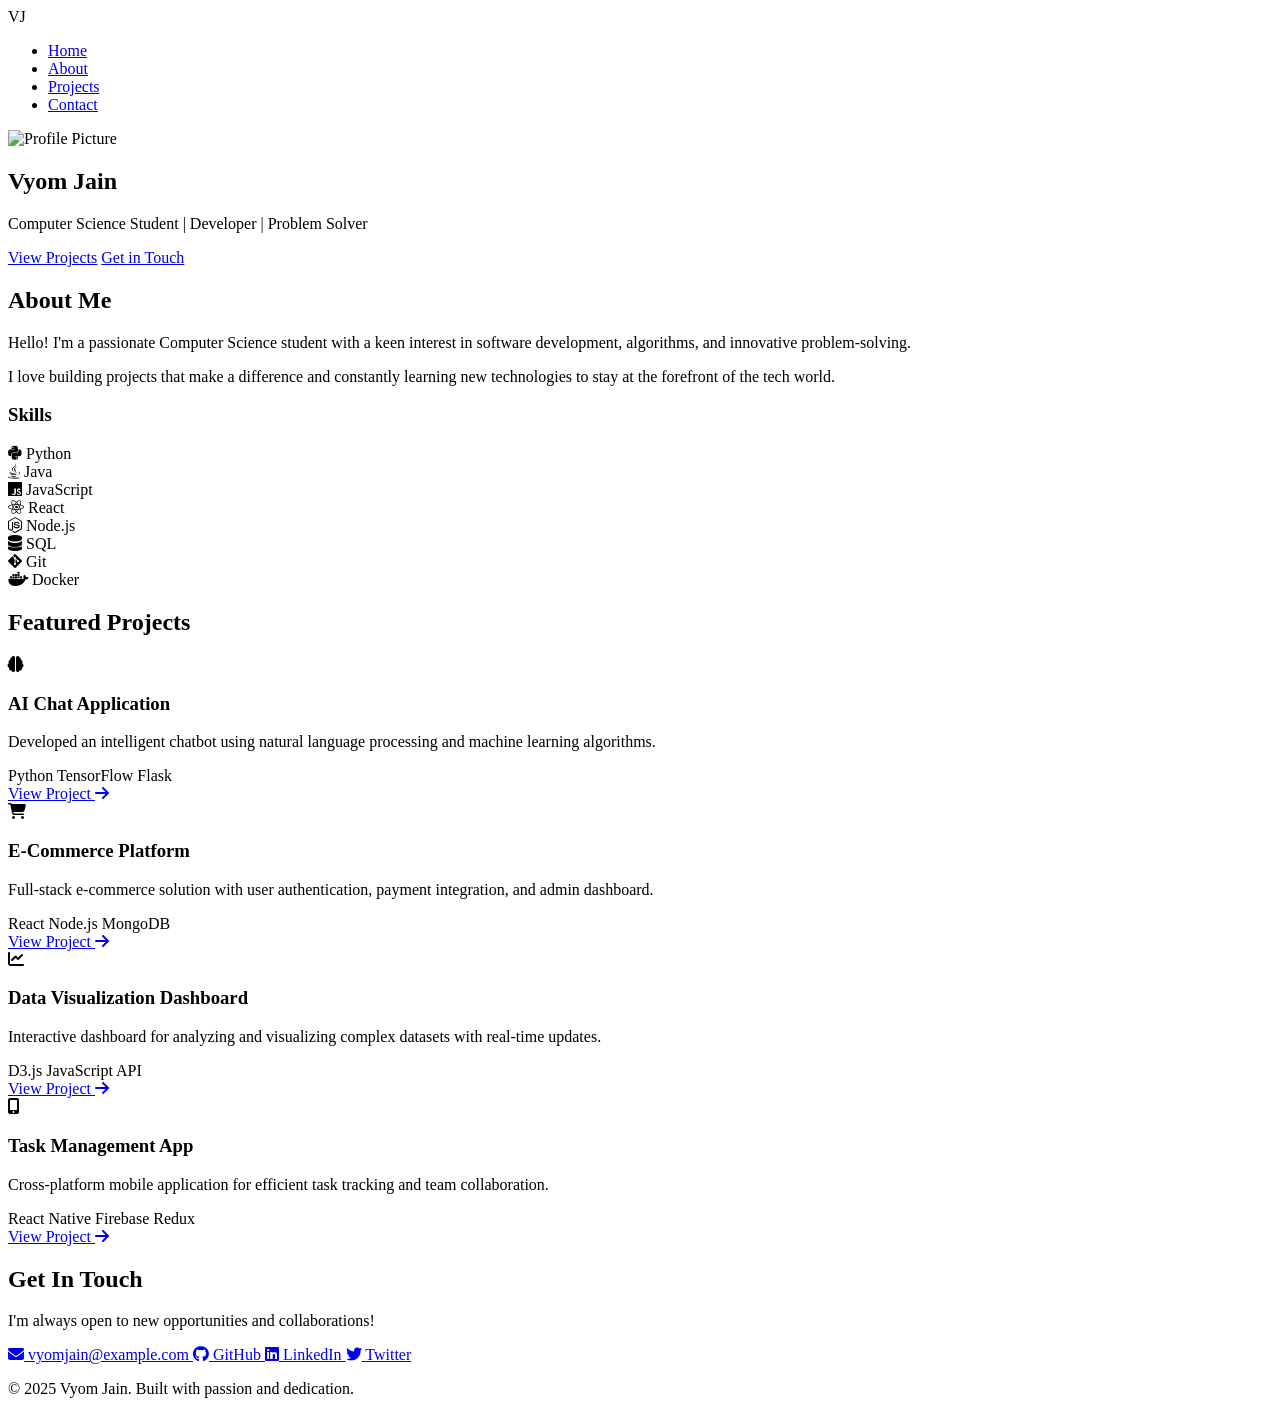
==== index.html @ 1662b23c "Add modern portfolio index.html" ====
<!DOCTYPE html>
<html lang="en">
<head>
    <meta charset="UTF-8">
    <meta name="viewport" content="width=device-width, initial-scale=1.0">
    <title>Vyom Jain - Portfolio</title>
    <link rel="stylesheet" href="style.css">
    <link rel="stylesheet" href="https://cdnjs.cloudflare.com/ajax/libs/font-awesome/6.4.0/css/all.min.css">
</head>
<body>
    <!-- Header Section -->
    <header>
        <nav>
            <div class="logo">VJ</div>
            <ul class="nav-links">
                <li><a href="#home">Home</a></li>
                <li><a href="#about">About</a></li>
                <li><a href="#projects">Projects</a></li>
                <li><a href="#contact">Contact</a></li>
            </ul>
        </nav>
    </header>

    <!-- Hero Section -->
    <section id="home" class="hero">
        <div class="hero-content">
            <img src="https://github.com/Vyom1Jain.png" alt="Profile Picture" class="profile-pic">
            <h1 class="glitch" data-text="Vyom Jain">Vyom Jain</h1>
            <p class="subtitle">Computer Science Student | Developer | Problem Solver</p>
            <div class="cta-buttons">
                <a href="#projects" class="btn btn-primary">View Projects</a>
                <a href="#contact" class="btn btn-secondary">Get in Touch</a>
            </div>
        </div>
        <div class="scroll-indicator">
            <span></span>
        </div>
    </section>

    <!-- About Section -->
    <section id="about" class="about">
        <div class="container">
            <h2 class="section-title">About Me</h2>
            <div class="about-content">
                <div class="about-text">
                    <p>Hello! I'm a passionate Computer Science student with a keen interest in software development, algorithms, and innovative problem-solving.</p>
                    <p>I love building projects that make a difference and constantly learning new technologies to stay at the forefront of the tech world.</p>
                </div>
                <div class="skills">
                    <h3>Skills</h3>
                    <div class="skill-grid">
                        <div class="skill-item">
                            <i class="fab fa-python"></i>
                            <span>Python</span>
                        </div>
                        <div class="skill-item">
                            <i class="fab fa-java"></i>
                            <span>Java</span>
                        </div>
                        <div class="skill-item">
                            <i class="fab fa-js"></i>
                            <span>JavaScript</span>
                        </div>
                        <div class="skill-item">
                            <i class="fab fa-react"></i>
                            <span>React</span>
                        </div>
                        <div class="skill-item">
                            <i class="fab fa-node-js"></i>
                            <span>Node.js</span>
                        </div>
                        <div class="skill-item">
                            <i class="fas fa-database"></i>
                            <span>SQL</span>
                        </div>
                        <div class="skill-item">
                            <i class="fab fa-git-alt"></i>
                            <span>Git</span>
                        </div>
                        <div class="skill-item">
                            <i class="fab fa-docker"></i>
                            <span>Docker</span>
                        </div>
                    </div>
                </div>
            </div>
        </div>
    </section>

    <!-- Projects Section -->
    <section id="projects" class="projects">
        <div class="container">
            <h2 class="section-title">Featured Projects</h2>
            <div class="projects-grid">
                <div class="project-card">
                    <div class="project-icon">
                        <i class="fas fa-brain"></i>
                    </div>
                    <h3>AI Chat Application</h3>
                    <p>Developed an intelligent chatbot using natural language processing and machine learning algorithms.</p>
                    <div class="project-tags">
                        <span>Python</span>
                        <span>TensorFlow</span>
                        <span>Flask</span>
                    </div>
                    <a href="#" class="project-link">View Project <i class="fas fa-arrow-right"></i></a>
                </div>
                <div class="project-card">
                    <div class="project-icon">
                        <i class="fas fa-shopping-cart"></i>
                    </div>
                    <h3>E-Commerce Platform</h3>
                    <p>Full-stack e-commerce solution with user authentication, payment integration, and admin dashboard.</p>
                    <div class="project-tags">
                        <span>React</span>
                        <span>Node.js</span>
                        <span>MongoDB</span>
                    </div>
                    <a href="#" class="project-link">View Project <i class="fas fa-arrow-right"></i></a>
                </div>
                <div class="project-card">
                    <div class="project-icon">
                        <i class="fas fa-chart-line"></i>
                    </div>
                    <h3>Data Visualization Dashboard</h3>
                    <p>Interactive dashboard for analyzing and visualizing complex datasets with real-time updates.</p>
                    <div class="project-tags">
                        <span>D3.js</span>
                        <span>JavaScript</span>
                        <span>API</span>
                    </div>
                    <a href="#" class="project-link">View Project <i class="fas fa-arrow-right"></i></a>
                </div>
                <div class="project-card">
                    <div class="project-icon">
                        <i class="fas fa-mobile-alt"></i>
                    </div>
                    <h3>Task Management App</h3>
                    <p>Cross-platform mobile application for efficient task tracking and team collaboration.</p>
                    <div class="project-tags">
                        <span>React Native</span>
                        <span>Firebase</span>
                        <span>Redux</span>
                    </div>
                    <a href="#" class="project-link">View Project <i class="fas fa-arrow-right"></i></a>
                </div>
            </div>
        </div>
    </section>

    <!-- Contact Section -->
    <section id="contact" class="contact">
        <div class="container">
            <h2 class="section-title">Get In Touch</h2>
            <p class="contact-subtitle">I'm always open to new opportunities and collaborations!</p>
            <div class="contact-methods">
                <a href="mailto:vyomjain@example.com" class="contact-item">
                    <i class="fas fa-envelope"></i>
                    <span>vyomjain@example.com</span>
                </a>
                <a href="https://github.com/Vyom1Jain" class="contact-item" target="_blank">
                    <i class="fab fa-github"></i>
                    <span>GitHub</span>
                </a>
                <a href="https://linkedin.com/in/vyomjain" class="contact-item" target="_blank">
                    <i class="fab fa-linkedin"></i>
                    <span>LinkedIn</span>
                </a>
                <a href="https://twitter.com/vyomjain" class="contact-item" target="_blank">
                    <i class="fab fa-twitter"></i>
                    <span>Twitter</span>
                </a>
            </div>
        </div>
    </section>

    <!-- Footer -->
    <footer>
        <p>&copy; 2025 Vyom Jain. Built with passion and dedication.</p>
    </footer>

    <script>
        // Smooth scrolling
        document.querySelectorAll('a[href^="#"]').forEach(anchor => {
            anchor.addEventListener('click', function (e) {
                e.preventDefault();
                const target = document.querySelector(this.getAttribute('href'));
                if (target) {
                    target.scrollIntoView({ behavior: 'smooth' });
                }
            });
        });

        // Add animation on scroll
        const observerOptions = {
            threshold: 0.1,
            rootMargin: '0px 0px -100px 0px'
        };

        const observer = new IntersectionObserver((entries) => {
            entries.forEach(entry => {
                if (entry.isIntersecting) {
                    entry.target.classList.add('fade-in');
                }
            });
        }, observerOptions);

        document.querySelectorAll('.project-card, .skill-item, .contact-item').forEach(el => {
            observer.observe(el);
        });
    </script>
</body>
</html>
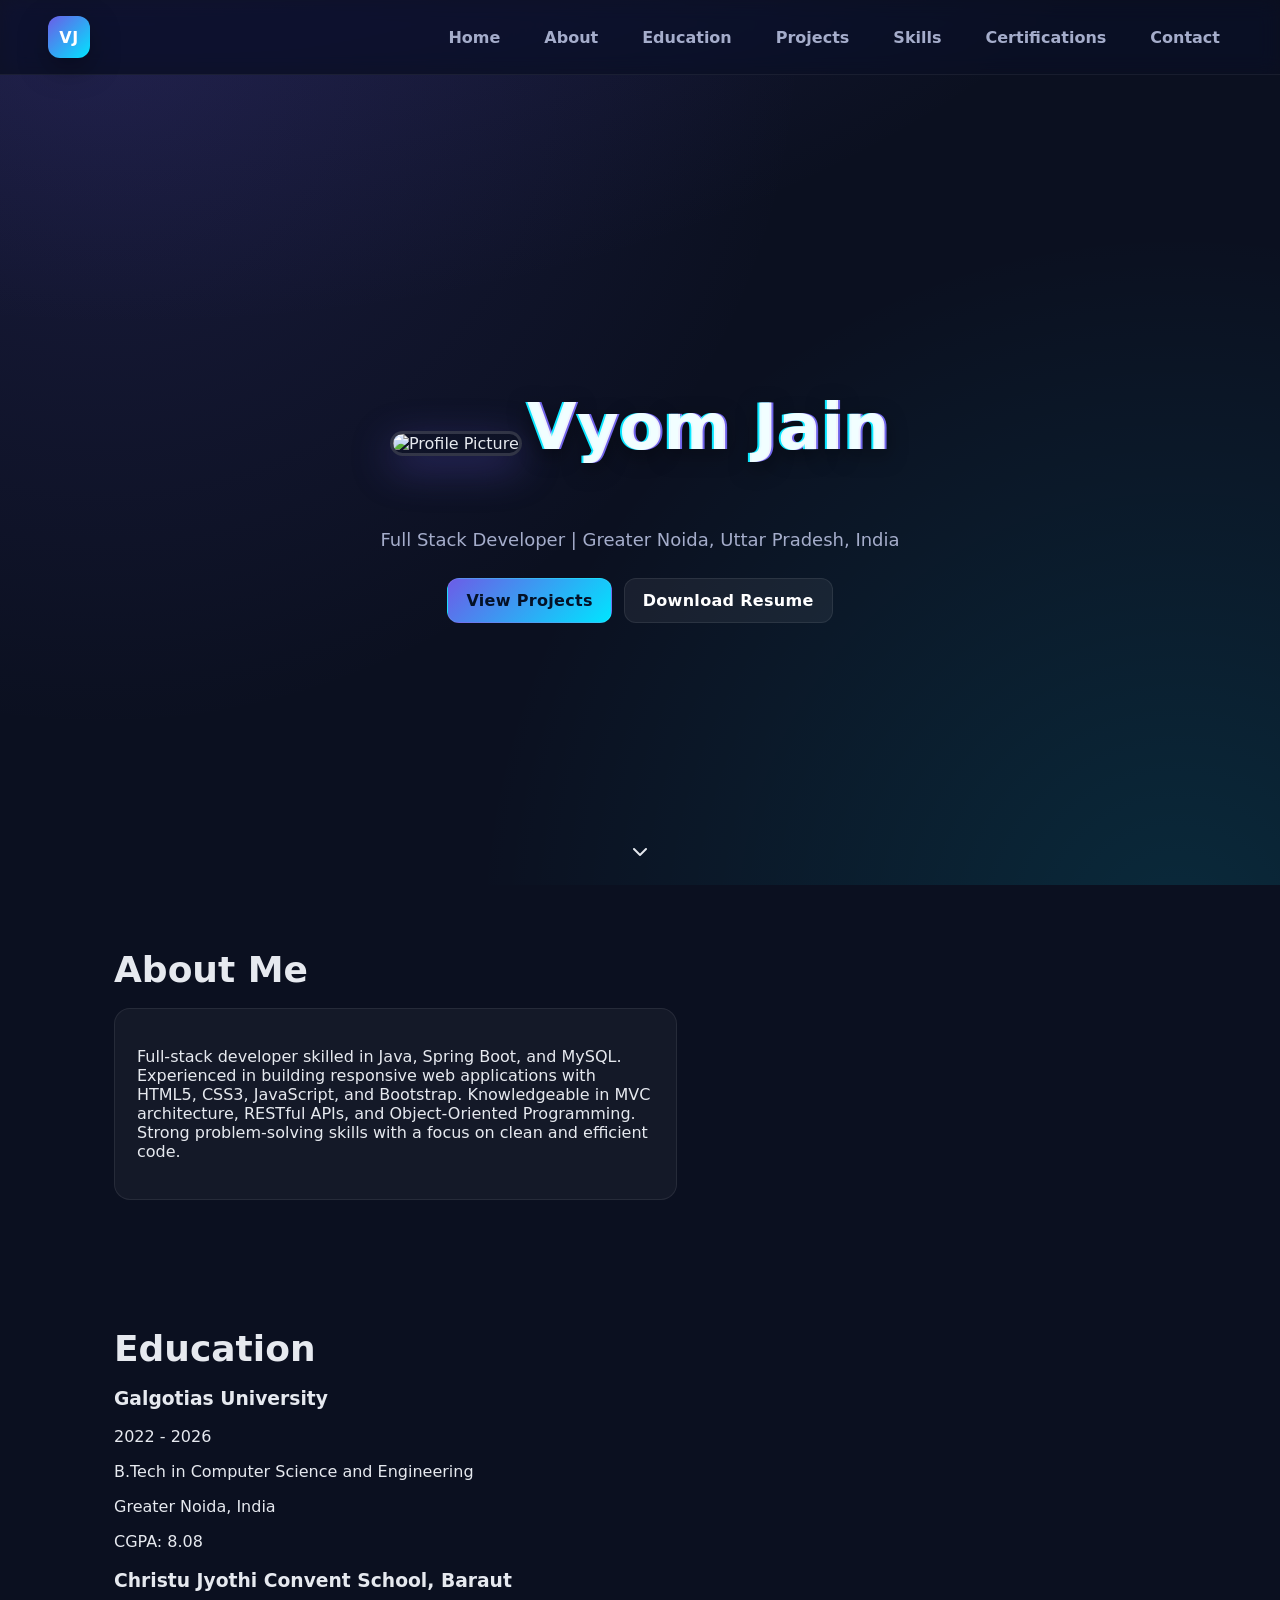
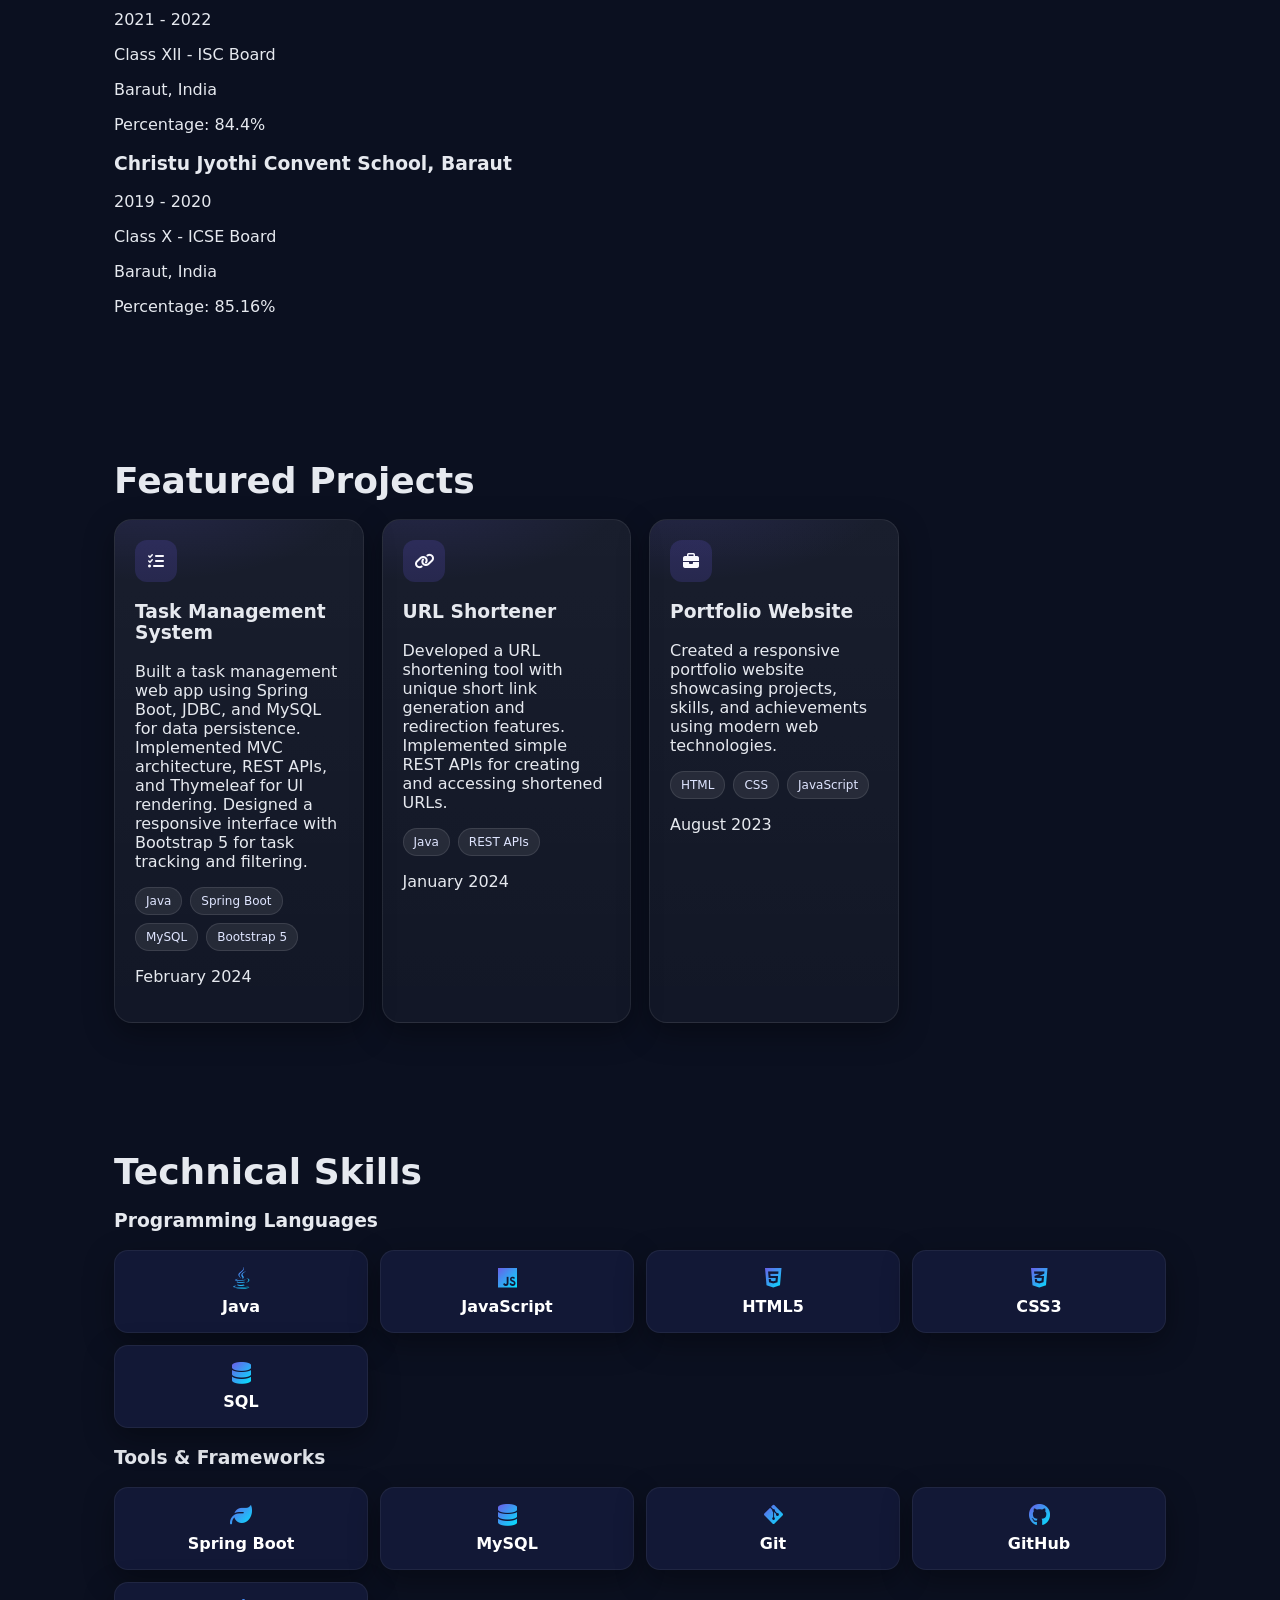
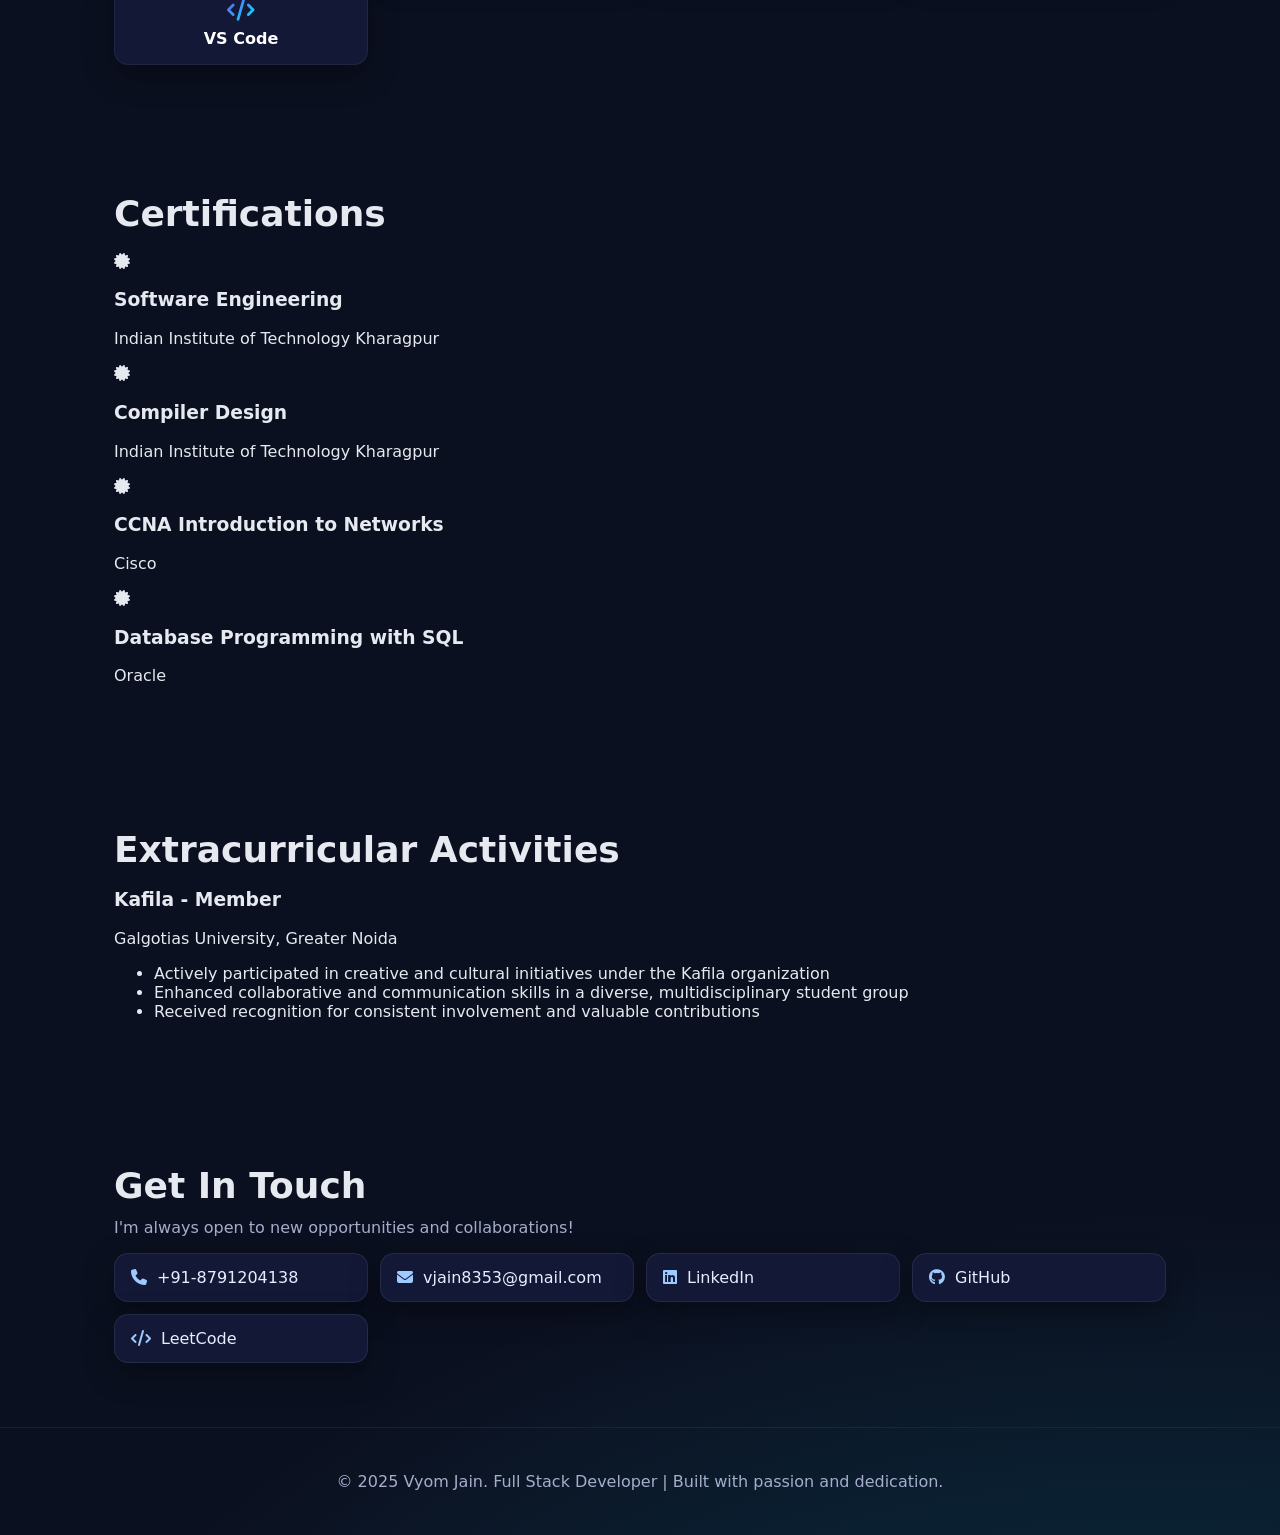
==== commit ec18c04d: "Update portfolio with resume details - add education, certifications, skills, and download button Up" ====
--- a/index.html
+++ b/index.html
@@ -3,7 +3,7 @@
 <head>
     <meta charset="UTF-8">
     <meta name="viewport" content="width=device-width, initial-scale=1.0">
-    <title>Vyom Jain - Portfolio</title>
+    <title>Vyom Jain - Full Stack Developer</title>
     <link rel="stylesheet" href="style.css">
     <link rel="stylesheet" href="https://cdnjs.cloudflare.com/ajax/libs/font-awesome/6.4.0/css/all.min.css">
 </head>
@@ -15,7 +15,10 @@
             <ul class="nav-links">
                 <li><a href="#home">Home</a></li>
                 <li><a href="#about">About</a></li>
+                <li><a href="#education">Education</a></li>
                 <li><a href="#projects">Projects</a></li>
+                <li><a href="#skills">Skills</a></li>
+                <li><a href="#certifications">Certifications</a></li>
                 <li><a href="#contact">Contact</a></li>
             </ul>
         </nav>
@@ -26,14 +29,14 @@
         <div class="hero-content">
             <img src="https://github.com/Vyom1Jain.png" alt="Profile Picture" class="profile-pic">
             <h1 class="glitch" data-text="Vyom Jain">Vyom Jain</h1>
-            <p class="subtitle">Computer Science Student | Developer | Problem Solver</p>
+            <p class="subtitle">Full Stack Developer | Greater Noida, Uttar Pradesh, India</p>
             <div class="cta-buttons">
                 <a href="#projects" class="btn btn-primary">View Projects</a>
-                <a href="#contact" class="btn btn-secondary">Get in Touch</a>
+                <a href="Resume.pdf" class="btn btn-secondary" download>Download Resume</a>
             </div>
         </div>
         <div class="scroll-indicator">
-            <span></span>
+            <i class="fas fa-chevron-down"></i>
         </div>
     </section>
 
@@ -43,45 +46,43 @@
             <h2 class="section-title">About Me</h2>
             <div class="about-content">
                 <div class="about-text">
-                    <p>Hello! I'm a passionate Computer Science student with a keen interest in software development, algorithms, and innovative problem-solving.</p>
-                    <p>I love building projects that make a difference and constantly learning new technologies to stay at the forefront of the tech world.</p>
-                </div>
-                <div class="skills">
-                    <h3>Skills</h3>
-                    <div class="skill-grid">
-                        <div class="skill-item">
-                            <i class="fab fa-python"></i>
-                            <span>Python</span>
-                        </div>
-                        <div class="skill-item">
-                            <i class="fab fa-java"></i>
-                            <span>Java</span>
-                        </div>
-                        <div class="skill-item">
-                            <i class="fab fa-js"></i>
-                            <span>JavaScript</span>
-                        </div>
-                        <div class="skill-item">
-                            <i class="fab fa-react"></i>
-                            <span>React</span>
-                        </div>
-                        <div class="skill-item">
-                            <i class="fab fa-node-js"></i>
-                            <span>Node.js</span>
-                        </div>
-                        <div class="skill-item">
-                            <i class="fas fa-database"></i>
-                            <span>SQL</span>
-                        </div>
-                        <div class="skill-item">
-                            <i class="fab fa-git-alt"></i>
-                            <span>Git</span>
-                        </div>
-                        <div class="skill-item">
-                            <i class="fab fa-docker"></i>
-                            <span>Docker</span>
-                        </div>
-                    </div>
+                    <p>Full-stack developer skilled in Java, Spring Boot, and MySQL. Experienced in building responsive web applications with HTML5, CSS3, JavaScript, and Bootstrap. Knowledgeable in MVC architecture, RESTful APIs, and Object-Oriented Programming. Strong problem-solving skills with a focus on clean and efficient code.</p>
+                </div>
+            </div>
+        </div>
+    </section>
+
+    <!-- Education Section -->
+    <section id="education" class="education">
+        <div class="container">
+            <h2 class="section-title">Education</h2>
+            <div class="education-grid">
+                <div class="education-card">
+                    <div class="education-header">
+                        <h3>Galgotias University</h3>
+                        <span class="education-period">2022 - 2026</span>
+                    </div>
+                    <p class="education-degree">B.Tech in Computer Science and Engineering</p>
+                    <p class="education-location">Greater Noida, India</p>
+                    <p class="education-score">CGPA: 8.08</p>
+                </div>
+                <div class="education-card">
+                    <div class="education-header">
+                        <h3>Christu Jyothi Convent School, Baraut</h3>
+                        <span class="education-period">2021 - 2022</span>
+                    </div>
+                    <p class="education-degree">Class XII - ISC Board</p>
+                    <p class="education-location">Baraut, India</p>
+                    <p class="education-score">Percentage: 84.4%</p>
+                </div>
+                <div class="education-card">
+                    <div class="education-header">
+                        <h3>Christu Jyothi Convent School, Baraut</h3>
+                        <span class="education-period">2019 - 2020</span>
+                    </div>
+                    <p class="education-degree">Class X - ICSE Board</p>
+                    <p class="education-location">Baraut, India</p>
+                    <p class="education-score">Percentage: 85.16%</p>
                 </div>
             </div>
         </div>
@@ -94,55 +95,148 @@
             <div class="projects-grid">
                 <div class="project-card">
                     <div class="project-icon">
-                        <i class="fas fa-brain"></i>
-                    </div>
-                    <h3>AI Chat Application</h3>
-                    <p>Developed an intelligent chatbot using natural language processing and machine learning algorithms.</p>
+                        <i class="fas fa-tasks"></i>
+                    </div>
+                    <h3>Task Management System</h3>
+                    <p>Built a task management web app using Spring Boot, JDBC, and MySQL for data persistence. Implemented MVC architecture, REST APIs, and Thymeleaf for UI rendering. Designed a responsive interface with Bootstrap 5 for task tracking and filtering.</p>
                     <div class="project-tags">
-                        <span>Python</span>
-                        <span>TensorFlow</span>
-                        <span>Flask</span>
-                    </div>
-                    <a href="#" class="project-link">View Project <i class="fas fa-arrow-right"></i></a>
+                        <span>Java</span>
+                        <span>Spring Boot</span>
+                        <span>MySQL</span>
+                        <span>Bootstrap 5</span>
+                    </div>
+                    <p class="project-date">February 2024</p>
                 </div>
                 <div class="project-card">
                     <div class="project-icon">
-                        <i class="fas fa-shopping-cart"></i>
-                    </div>
-                    <h3>E-Commerce Platform</h3>
-                    <p>Full-stack e-commerce solution with user authentication, payment integration, and admin dashboard.</p>
+                        <i class="fas fa-link"></i>
+                    </div>
+                    <h3>URL Shortener</h3>
+                    <p>Developed a URL shortening tool with unique short link generation and redirection features. Implemented simple REST APIs for creating and accessing shortened URLs.</p>
                     <div class="project-tags">
-                        <span>React</span>
-                        <span>Node.js</span>
-                        <span>MongoDB</span>
-                    </div>
-                    <a href="#" class="project-link">View Project <i class="fas fa-arrow-right"></i></a>
+                        <span>Java</span>
+                        <span>REST APIs</span>
+                    </div>
+                    <p class="project-date">January 2024</p>
                 </div>
                 <div class="project-card">
                     <div class="project-icon">
-                        <i class="fas fa-chart-line"></i>
-                    </div>
-                    <h3>Data Visualization Dashboard</h3>
-                    <p>Interactive dashboard for analyzing and visualizing complex datasets with real-time updates.</p>
+                        <i class="fas fa-briefcase"></i>
+                    </div>
+                    <h3>Portfolio Website</h3>
+                    <p>Created a responsive portfolio website showcasing projects, skills, and achievements using modern web technologies.</p>
                     <div class="project-tags">
-                        <span>D3.js</span>
+                        <span>HTML</span>
+                        <span>CSS</span>
                         <span>JavaScript</span>
-                        <span>API</span>
-                    </div>
-                    <a href="#" class="project-link">View Project <i class="fas fa-arrow-right"></i></a>
-                </div>
-                <div class="project-card">
-                    <div class="project-icon">
-                        <i class="fas fa-mobile-alt"></i>
-                    </div>
-                    <h3>Task Management App</h3>
-                    <p>Cross-platform mobile application for efficient task tracking and team collaboration.</p>
-                    <div class="project-tags">
-                        <span>React Native</span>
-                        <span>Firebase</span>
-                        <span>Redux</span>
-                    </div>
-                    <a href="#" class="project-link">View Project <i class="fas fa-arrow-right"></i></a>
+                    </div>
+                    <p class="project-date">August 2023</p>
+                </div>
+            </div>
+        </div>
+    </section>
+
+    <!-- Skills Section -->
+    <section id="skills" class="skills-section">
+        <div class="container">
+            <h2 class="section-title">Technical Skills</h2>
+            <div class="skills-content">
+                <div class="skill-category">
+                    <h3>Programming Languages</h3>
+                    <div class="skill-grid">
+                        <div class="skill-item">
+                            <i class="fab fa-java"></i>
+                            <span>Java</span>
+                        </div>
+                        <div class="skill-item">
+                            <i class="fab fa-js"></i>
+                            <span>JavaScript</span>
+                        </div>
+                        <div class="skill-item">
+                            <i class="fab fa-html5"></i>
+                            <span>HTML5</span>
+                        </div>
+                        <div class="skill-item">
+                            <i class="fab fa-css3-alt"></i>
+                            <span>CSS3</span>
+                        </div>
+                        <div class="skill-item">
+                            <i class="fas fa-database"></i>
+                            <span>SQL</span>
+                        </div>
+                    </div>
+                </div>
+                <div class="skill-category">
+                    <h3>Tools & Frameworks</h3>
+                    <div class="skill-grid">
+                        <div class="skill-item">
+                            <i class="fas fa-leaf"></i>
+                            <span>Spring Boot</span>
+                        </div>
+                        <div class="skill-item">
+                            <i class="fas fa-database"></i>
+                            <span>MySQL</span>
+                        </div>
+                        <div class="skill-item">
+                            <i class="fab fa-git-alt"></i>
+                            <span>Git</span>
+                        </div>
+                        <div class="skill-item">
+                            <i class="fab fa-github"></i>
+                            <span>GitHub</span>
+                        </div>
+                        <div class="skill-item">
+                            <i class="fas fa-code"></i>
+                            <span>VS Code</span>
+                        </div>
+                    </div>
+                </div>
+            </div>
+        </div>
+    </section>
+
+    <!-- Certifications Section -->
+    <section id="certifications" class="certifications">
+        <div class="container">
+            <h2 class="section-title">Certifications</h2>
+            <div class="certifications-grid">
+                <div class="certification-card">
+                    <i class="fas fa-certificate"></i>
+                    <h3>Software Engineering</h3>
+                    <p>Indian Institute of Technology Kharagpur</p>
+                </div>
+                <div class="certification-card">
+                    <i class="fas fa-certificate"></i>
+                    <h3>Compiler Design</h3>
+                    <p>Indian Institute of Technology Kharagpur</p>
+                </div>
+                <div class="certification-card">
+                    <i class="fas fa-certificate"></i>
+                    <h3>CCNA Introduction to Networks</h3>
+                    <p>Cisco</p>
+                </div>
+                <div class="certification-card">
+                    <i class="fas fa-certificate"></i>
+                    <h3>Database Programming with SQL</h3>
+                    <p>Oracle</p>
+                </div>
+            </div>
+        </div>
+    </section>
+
+    <!-- Extracurricular Section -->
+    <section id="extracurricular" class="extracurricular">
+        <div class="container">
+            <h2 class="section-title">Extracurricular Activities</h2>
+            <div class="extracurricular-content">
+                <div class="activity-card">
+                    <h3>Kafila - Member</h3>
+                    <p class="activity-org">Galgotias University, Greater Noida</p>
+                    <ul>
+                        <li>Actively participated in creative and cultural initiatives under the Kafila organization</li>
+                        <li>Enhanced collaborative and communication skills in a diverse, multidisciplinary student group</li>
+                        <li>Received recognition for consistent involvement and valuable contributions</li>
+                    </ul>
                 </div>
             </div>
         </div>
@@ -154,21 +248,25 @@
             <h2 class="section-title">Get In Touch</h2>
             <p class="contact-subtitle">I'm always open to new opportunities and collaborations!</p>
             <div class="contact-methods">
-                <a href="mailto:vyomjain@example.com" class="contact-item">
+                <a class="contact-item" href="tel:+918791204138">
+                    <i class="fas fa-phone"></i>
+                    +91-8791204138
+                </a>
+                <a class="contact-item" href="mailto:vjain8353@gmail.com">
                     <i class="fas fa-envelope"></i>
-                    <span>vyomjain@example.com</span>
-                </a>
-                <a href="https://github.com/Vyom1Jain" class="contact-item" target="_blank">
+                    vjain8353@gmail.com
+                </a>
+                <a class="contact-item" href="https://linkedin.com/in/vyom-jain-17bb47253" target="_blank">
+                    <i class="fab fa-linkedin"></i>
+                    LinkedIn
+                </a>
+                <a class="contact-item" href="https://github.com/Vyom-Jain1" target="_blank">
                     <i class="fab fa-github"></i>
-                    <span>GitHub</span>
-                </a>
-                <a href="https://linkedin.com/in/vyomjain" class="contact-item" target="_blank">
-                    <i class="fab fa-linkedin"></i>
-                    <span>LinkedIn</span>
-                </a>
-                <a href="https://twitter.com/vyomjain" class="contact-item" target="_blank">
-                    <i class="fab fa-twitter"></i>
-                    <span>Twitter</span>
+                    GitHub
+                </a>
+                <a class="contact-item" href="https://leetcode.com/u/VyomJain" target="_blank">
+                    <i class="fas fa-code"></i>
+                    LeetCode
                 </a>
             </div>
         </div>
@@ -176,7 +274,7 @@
 
     <!-- Footer -->
     <footer>
-        <p>&copy; 2025 Vyom Jain. Built with passion and dedication.</p>
+        <p>&copy; 2025 Vyom Jain. Full Stack Developer | Built with passion and dedication.</p>
     </footer>
 
     <script>
@@ -205,7 +303,7 @@
             });
         }, observerOptions);
 
-        document.querySelectorAll('.project-card, .skill-item, .contact-item').forEach(el => {
+        document.querySelectorAll('.project-card, .skill-item, .contact-item, .education-card, .certification-card').forEach(el => {
             observer.observe(el);
         });
     </script>
--- a/style.css
+++ b/style.css
@@ -0,0 +1,91 @@
+/* Modern Portfolio Styles */
+:root{
+  --bg:#0b1020;
+  --card:#121836;
+  --accent:#6c5ce7;
+  --accent-2:#00e5ff;
+  --text:#e6e9ef;
+  --muted:#a5adcb;
+  --shadow:0 10px 30px rgba(0,0,0,.35);
+}
+*{box-sizing:border-box}
+html,body{margin:0;padding:0;background:radial-gradient(1200px 800px at 10% -10%,rgba(108,92,231,.25),transparent),radial-gradient(1200px 800px at 90% 110%,rgba(0,229,255,.2),transparent),var(--bg);color:var(--text);font-family:Inter,system-ui,Segoe UI,Roboto,Helvetica,Arial,sans-serif;scroll-behavior:smooth}
+
+/* Header */
+header{position:sticky;top:0;z-index:50;background:rgba(11,16,32,.55);backdrop-filter:saturate(160%) blur(10px);border-bottom:1px solid rgba(255,255,255,.06)}
+nav{display:flex;align-items:center;justify-content:space-between;gap:16px;padding:16px clamp(16px,5vw,48px)}
+.logo{width:42px;height:42px;border-radius:12px;display:grid;place-items:center;background:linear-gradient(135deg,var(--accent),var(--accent-2));color:#fff;font-weight:800;letter-spacing:.5px;box-shadow:var(--shadow)}
+.nav-links{display:flex;gap:20px;list-style:none;margin:0;padding:0}
+.nav-links a{color:var(--muted);text-decoration:none;font-weight:600;padding:8px 12px;border-radius:10px;transition:.25s}
+.nav-links a:hover{color:#fff;background:rgba(108,92,231,.15)}
+
+/* Hero */
+.hero{min-height:90vh;display:grid;place-items:center;padding:64px 24px;position:relative;overflow:hidden}
+.hero::before{content:"";position:absolute;inset:-20%;background:radial-gradient(circle at 20% 10%,rgba(108,92,231,.15),transparent 40%),radial-gradient(circle at 80% 90%,rgba(0,229,255,.12),transparent 40%)}
+.hero-content{max-width:1000px;text-align:center;position:relative}
+.profile-pic{width:140px;height:140px;border-radius:24px;object-fit:cover;border:3px solid rgba(255,255,255,.15);box-shadow:0 12px 40px rgba(108,92,231,.35)}
+.glitch{font-size:clamp(32px,6vw,64px);font-weight:900;letter-spacing:.5px;position:relative;display:inline-block;text-shadow:0 6px 20px rgba(0,0,0,.5)}
+.glitch::before,.glitch::after{content:attr(data-text);position:absolute;left:0;top:0;mix-blend-mode:screen}
+.glitch::before{transform:translate(2px,0);color:var(--accent)}
+.glitch::after{transform:translate(-2px,0);color:var(--accent-2)}
+.subtitle{color:var(--muted);margin:12px 0 28px;font-size:clamp(14px,2.4vw,18px)}
+.cta-buttons{display:flex;gap:12px;justify-content:center;flex-wrap:wrap}
+.btn{padding:12px 18px;border-radius:12px;text-decoration:none;font-weight:700;letter-spacing:.3px;border:1px solid rgba(255,255,255,.08);transition:.25s}
+.btn-primary{background:linear-gradient(135deg,var(--accent),var(--accent-2));color:#041126}
+.btn-secondary{background:rgba(255,255,255,.06);color:#fff}
+.btn:hover{transform:translateY(-2px);box-shadow:var(--shadow)}
+
+.scroll-indicator{position:absolute;bottom:24px;left:50%;transform:translateX(-50%)}
+.scroll-indicator span{display:block;width:26px;height:42px;border-radius:16px;border:2px solid rgba(255,255,255,.35);position:relative}
+.scroll-indicator span::after{content:"";position:absolute;left:50%;top:8px;transform:translateX(-50%);width:4px;height:8px;border-radius:2px;background:#fff;animation:scroll 1.6s infinite}
+@keyframes scroll{0%{opacity:0;transform:translate(-50%,0)}15%{opacity:1}100%{opacity:0;transform:translate(-50%,14px)}}
+
+/* Sections */
+.section-title{font-size:clamp(24px,4vw,36px);margin:0 0 18px}
+.container{max-width:1100px;margin:0 auto;padding:64px 24px}
+.about{position:relative}
+.about-content{display:grid;grid-template-columns:1.1fr .9fr;gap:28px}
+.about-text{background:rgba(255,255,255,.04);padding:22px;border-radius:16px;border:1px solid rgba(255,255,255,.08)}
+.skills h3{margin:0 0 12px}
+.skill-grid{display:grid;grid-template-columns:repeat(4,minmax(0,1fr));gap:12px}
+.skill-item{display:flex;flex-direction:column;align-items:center;gap:8px;background:var(--card);border:1px solid rgba(255,255,255,.06);padding:16px;border-radius:14px;box-shadow:var(--shadow);opacity:.0;transform:translateY(8px);transition:.4s}
+.skill-item.fade-in{opacity:1;transform:translateY(0)}
+.skill-item i{font-size:22px;background:linear-gradient(135deg,var(--accent),var(--accent-2));-webkit-background-clip:text;background-clip:text;color:transparent}
+.skill-item span{font-weight:700;color:#fff}
+
+/* Projects */
+.projects{position:relative}
+.projects-grid{display:grid;grid-template-columns:repeat(4,minmax(0,1fr));gap:18px}
+.project-card{background:linear-gradient(180deg,rgba(255,255,255,.06),rgba(255,255,255,.03));border:1px solid rgba(255,255,255,.08);padding:20px;border-radius:18px;box-shadow:var(--shadow);position:relative;overflow:hidden;opacity:.0;transform:translateY(10px);transition:transform .3s,opacity .5s}
+.project-card.fade-in{opacity:1;transform:translateY(0)}
+.project-card::after{content:"";position:absolute;inset:-40%;background:radial-gradient(500px 200px at var(--mx,30%) var(--my,20%),rgba(108,92,231,.14),transparent 40%);transition:.2s;pointer-events:none}
+.project-card:hover{transform:translateY(-4px)}
+.project-card:hover::after{--mx:60%;--my:80%}
+.project-icon{width:42px;height:42px;border-radius:12px;display:grid;place-items:center;background:rgba(108,92,231,.18);color:#fff}
+.project-tags{display:flex;flex-wrap:wrap;gap:8px;margin-top:12px}
+.project-tags span{padding:6px 10px;border-radius:999px;font-size:12px;background:rgba(255,255,255,.08);border:1px solid rgba(255,255,255,.1);color:#dfe5ff}
+.project-link{display:inline-block;margin-top:12px;color:#bcd7ff;text-decoration:none;font-weight:700}
+.project-link i{transition:.2s}
+.project-link:hover i{transform:translateX(4px)}
+
+/* Contact */
+.contact-subtitle{color:var(--muted);margin-top:-6px}
+.contact-methods{display:grid;grid-template-columns:repeat(4,minmax(0,1fr));gap:12px;margin-top:16px}
+.contact-item{display:flex;align-items:center;gap:10px;padding:14px 16px;background:var(--card);border-radius:14px;border:1px solid rgba(255,255,255,.08);color:#e7edff;text-decoration:none;box-shadow:var(--shadow);opacity:.0;transform:translateY(8px);transition:.4s}
+.contact-item.fade-in{opacity:1;transform:translateY(0)}
+.contact-item i{color:#9ecbff}
+
+/* Footer */
+footer{border-top:1px solid rgba(255,255,255,.06);padding:28px;text-align:center;color:var(--muted)}
+
+/* Responsive */
+@media (max-width:1000px){
+  .about-content{grid-template-columns:1fr}
+  .projects-grid{grid-template-columns:repeat(2,1fr)}
+  .contact-methods{grid-template-columns:repeat(2,1fr)}
+}
+@media (max-width:560px){
+  .nav-links{display:none}
+  .projects-grid{grid-template-columns:1fr}
+  .skill-grid{grid-template-columns:repeat(2,1fr)}
+}
